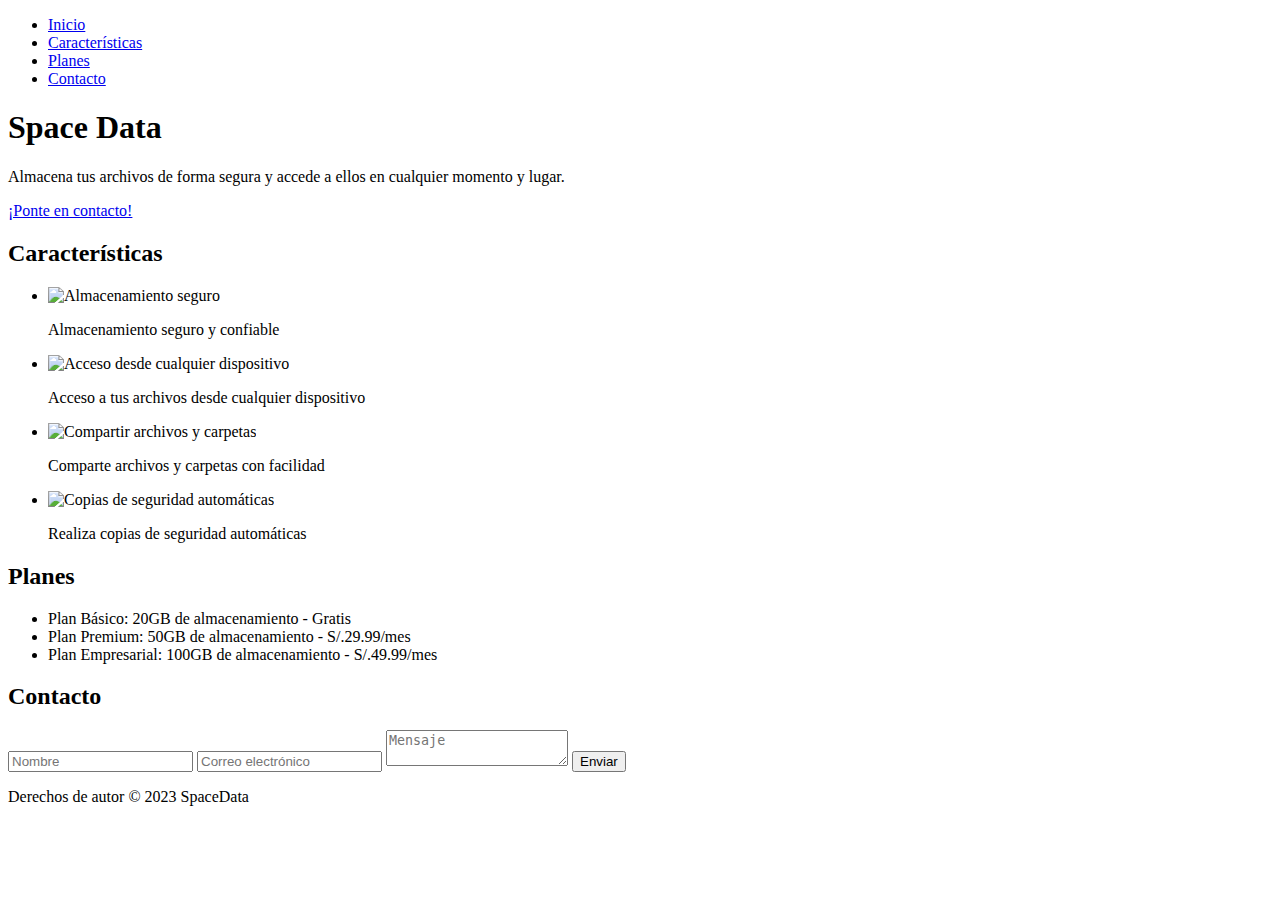
==== index.html @ a456f1f5 "Update index.html" ====
<!DOCTYPE html>
<html lang="es">
<head>
  <meta charset="UTF-8">
  <meta name="viewport" content="width=device-width, initial-scale=1.0">
  <title>SpaceData</title>
  <link rel="stylesheet" href="styles.css"> <!-- Archivo CSS para estilos adicionales -->
  <link rel="icon" href = "icono.ico">
  <script>
    function mostrarMensaje() {
      alert("Gracias, nos contactaremos pronto contigo.");
      return false; 
    }
  </script>
</head>
<body>
  <header>
    <nav>
      <ul>
        <li><a href="#inicio">Inicio</a></li>
        <li><a href="#caracteristicas">Características</a></li>
        <li><a href="#planes">Planes</a></li>
        <li><a href="#contacto">Contacto</a></li>
      </ul>
    </nav>
  </header>
  
  <section id="inicio">
    <h1>Space Data</h1>
    <p>Almacena tus archivos de forma segura y accede a ellos en cualquier momento y lugar.</p>
    <a href="#contacto" class="cta">¡Ponte en contacto!</a>
  </section>
  
  <section id="caracteristicas">
    <h2>Características</h2>
    <ul>
      <li>
        <img src="almacenamiento-seguro.jpg" alt="Almacenamiento seguro" width="300" height="200">
        <p>Almacenamiento seguro y confiable</p>
      </li>
      <li>
        <img src="acceso-dispositivos.jpg" alt="Acceso desde cualquier dispositivo" width="300" height="200">
        <p>Acceso a tus archivos desde cualquier dispositivo</p>
      </li>
      <li>
        <img src="compartir-archivos.png" alt="Compartir archivos y carpetas" width="300" height="200">
        <p>Comparte archivos y carpetas con facilidad</p>
      </li>
      <li>
        <img src="copias-seguridad.jpg" alt="Copias de seguridad automáticas" width="300" height="200">
        <p>Realiza copias de seguridad automáticas</p>
      </li>
    </ul>
  </section>
  
  <section id="planes">
    <h2>Planes</h2>
    <ul>
      <li>Plan Básico: 20GB de almacenamiento - Gratis</li>
      <li>Plan Premium: 50GB de almacenamiento - S/.29.99/mes</li>
      <li>Plan Empresarial: 100GB de almacenamiento - S/.49.99/mes</li>
    </ul>
  </section>
  
  <section id="contacto">
    <h2>Contacto</h2>
    <form onsubmit="return mostrarMensaje()">
      <input type="text" name="nombre" placeholder="Nombre" required>
      <input type="email" name="email" placeholder="Correo electrónico" required>
      <textarea name="mensaje" placeholder="Mensaje" required></textarea>
      <input type="submit" value="Enviar">
    </form>
  </section>
  
  <footer>
    <p>Derechos de autor &copy; 2023 SpaceData</p>
  </footer>
</body>
</html>
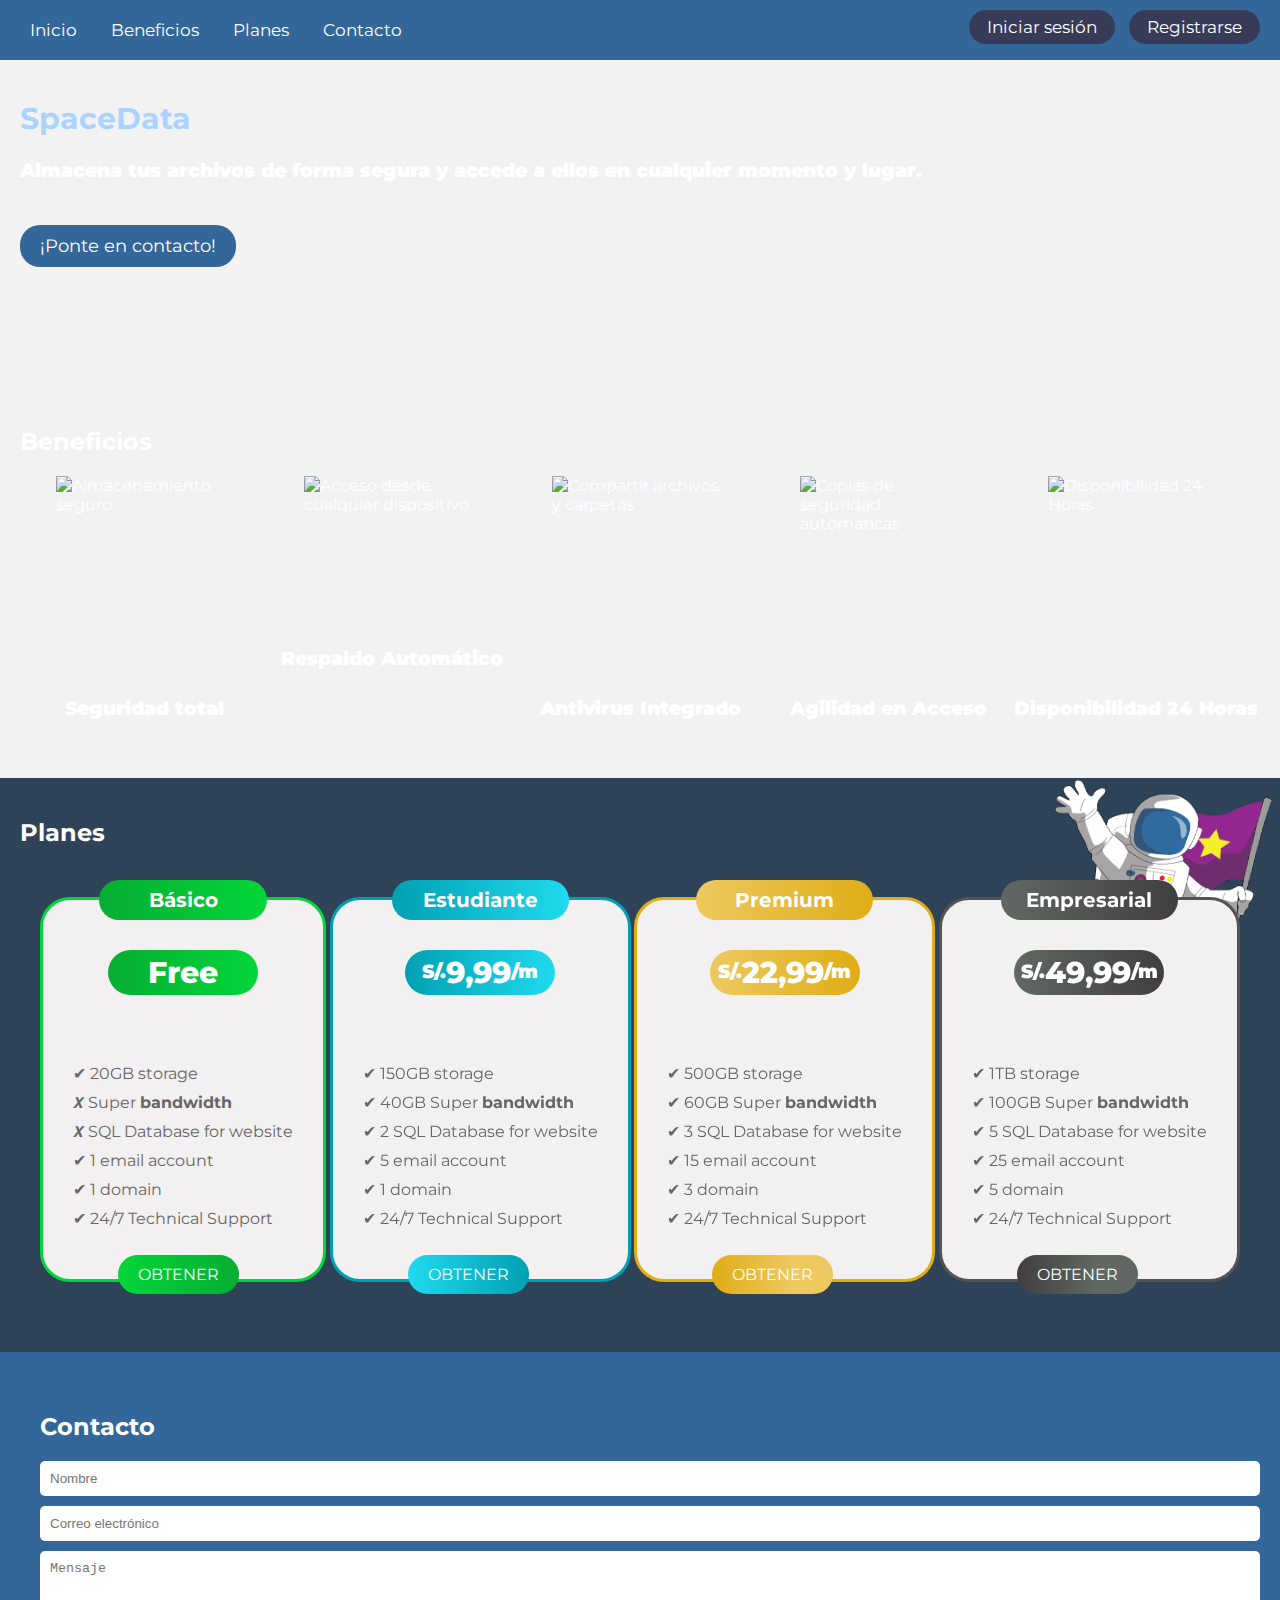
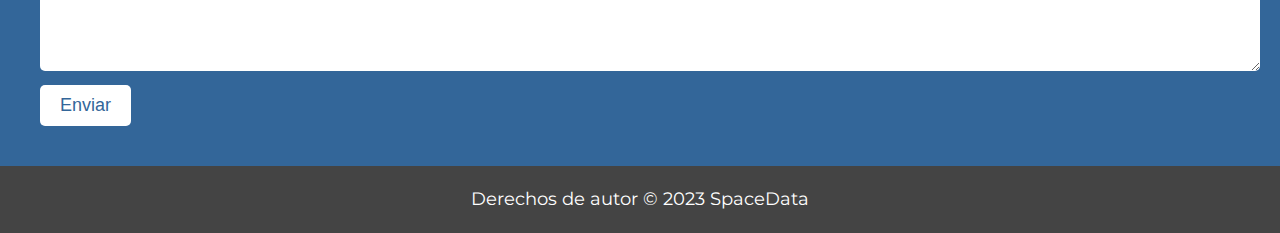
==== commit 48abda05: "Add files via upload" ====
--- a/index.html
+++ b/index.html
@@ -4,76 +4,181 @@
   <meta charset="UTF-8">
   <meta name="viewport" content="width=device-width, initial-scale=1.0">
   <title>SpaceData</title>
+  <link rel="preconnect" href="https://fonts.googleapis.com">
+  <link rel="preconnect" href="https://fonts.gstatic.com" crossorigin>
+  <link href="https://fonts.googleapis.com/css2?family=Montserrat:wght@300&family=Satisfy&display=swap" rel="stylesheet">
   <link rel="stylesheet" href="styles.css"> <!-- Archivo CSS para estilos adicionales -->
-  <link rel="icon" href = "icono.ico">
-  <script>
-    function mostrarMensaje() {
-      alert("Gracias, nos contactaremos pronto contigo.");
-      return false; 
-    }
-  </script>
+  <link rel="icon" href="iconospace.ico">
+  <script src="funciones.js"></script> <!-- Archivo JavaScript con las funciones -->
 </head>
 <body>
   <header>
     <nav>
       <ul>
         <li><a href="#inicio">Inicio</a></li>
-        <li><a href="#caracteristicas">Características</a></li>
+        <li><a href="#caracteristicas">Beneficios</a></li>
         <li><a href="#planes">Planes</a></li>
         <li><a href="#contacto">Contacto</a></li>
+<div id="botones-esquina">
+  <button onclick="location.href='iniciar_sesion.html'">Iniciar sesión</button>
+  <button onclick="location.href='registrarse.html'">Registrarse</button>
+</div>
       </ul>
     </nav>
   </header>
-  
   <section id="inicio">
-    <h1>Space Data</h1>
+    <h1>SpaceData</h1>
     <p>Almacena tus archivos de forma segura y accede a ellos en cualquier momento y lugar.</p>
     <a href="#contacto" class="cta">¡Ponte en contacto!</a>
   </section>
-  
   <section id="caracteristicas">
-    <h2>Características</h2>
+    <h2>Beneficios</h2>
     <ul>
       <li>
-        <img src="almacenamiento-seguro.jpg" alt="Almacenamiento seguro" width="300" height="200">
-        <p>Almacenamiento seguro y confiable</p>
+        <img src="seguridad-total.png" alt="Almacenamiento seguro" width="176" height="200">
+        <p>Seguridad total</p>
       </li>
       <li>
-        <img src="acceso-dispositivos.jpg" alt="Acceso desde cualquier dispositivo" width="300" height="200">
-        <p>Acceso a tus archivos desde cualquier dispositivo</p>
+        <img src="respaldo-automatico.png" alt="Acceso desde cualquier dispositivo" width="176" height="150">
+        <p>Respaldo Automático</p>
       </li>
       <li>
-        <img src="compartir-archivos.png" alt="Compartir archivos y carpetas" width="300" height="200">
-        <p>Comparte archivos y carpetas con facilidad</p>
+        <img src="antivirus-integrado.png" alt="Compartir archivos y carpetas" width="176" height="200">
+        <p>Antivirus Integrado</p>
       </li>
       <li>
-        <img src="copias-seguridad.jpg" alt="Copias de seguridad automáticas" width="300" height="200">
-        <p>Realiza copias de seguridad automáticas</p>
+        <img src="agilidad-acceso.png" alt="Copias de seguridad automáticas" width="176" height="200">
+        <p>Agilidad en Acceso</p>
+      </li>
+      <li>
+        <img src="disponibilidad-24horas.png" alt="Disponibilidad 24 Horas" width="176" height="200">
+        <p>Disponibilidad 24 Horas</p>
       </li>
     </ul>
   </section>
-  
-  <section id="planes">
-    <h2>Planes</h2>
-    <ul>
-      <li>Plan Básico: 20GB de almacenamiento - Gratis</li>
-      <li>Plan Premium: 50GB de almacenamiento - S/.29.99/mes</li>
-      <li>Plan Empresarial: 100GB de almacenamiento - S/.49.99/mes</li>
-    </ul>
+  <section class="pp-section" id="planes">
+  <img src="imagenastro.png" alt="Imagen 2" class="img-3d img-3d2">
+    <div class="container"> 
+      <div class="row">
+        <div class="col-12">
+          <div class="section-header text-center">
+            <h2 class="sub-title"> Planes
+            </h2>
+          </div>
+        </div>
+      </div>
+      <div class="row plan-table">
+        <div id="planes-container">
+        <div class="col-lg-4 col-md6">
+          <div class="plan-style blue-shadow">
+            <div class="plan-style-bg blue-bg-img"></div>
+            <div class="plan-header">
+              <h3 class="bg-blue">Básico</h3>
+              <p class="price bg-blue"> <span class="price-digit">Free</span></p>
+            </div>
+            <div class="plan-detail">
+              <ul>
+                <li>✔	20GB storage</li>
+                <li>𝙓	Super <b>bandwidth</b></li>
+                <li>𝙓	SQL Database for website</li>
+                <li>✔	1 email account</li>
+                <li>✔	1 domain</li>
+                <li>✔	24/7 Technical Support</li>
+              </ul>
+            </div>
+            <div class="plan-bottom">
+              <a href="#!" class="plan-button bg-blue-btn">Obtener</a>
+            </div>
+          </div>
+        </div>
+
+
+        <div class="col-lg-4 col-md6">
+          <div class="plan-style orange-shadow">
+            <div class="plan-style-bg orange-bg-img"></div>
+            <div class="plan-header">
+              <h3 class="bg-orange">Estudiante</h3>
+              <p class="price bg-orange">S/. <span class="price-digit">9,99</span>/m</p>
+            </div>
+            <div class="plan-detail">
+              <ul>
+                <li>✔	150GB storage</li>
+                <li>✔	40GB Super <b>bandwidth</b></li>
+                <li>✔	2 SQL Database for website</li>
+                <li>✔	5 email account</li>
+                <li>✔	1 domain</li>
+                <li>✔	24/7 Technical Support</li>
+              </ul>
+            </div>
+            <div class="plan-bottom">
+              <a href="#!" class="plan-button bg-orange-btn">Obtener</a>
+            </div>
+          </div>
+        </div>
+
+        <div class="col-lg-4 col-md6">
+          <div class="plan-style green-shadow">
+            <div class="plan-style-bg green-bg-img"></div>
+            <div class="plan-header">
+              <h3 class="bg-green">Premium</h3>
+              <p class="price bg-green">S/. <span class="price-digit">22,99</span>/m</p>
+            </div>
+            <div class="plan-detail">
+              <ul>
+                <li>✔	500GB storage</li>
+                <li>✔	60GB Super <b>bandwidth</b></li>
+                <li>✔	3 SQL Database for website</li>
+                <li>✔	15 email account</li>
+                <li>✔	3 domain</li>
+                <li>✔	24/7 Technical Support</li>
+              </ul>
+            </div>
+            <div class="plan-bottom">
+              <a href="#!" class="plan-button bg-green-btn">Obtener</a>
+            </div>
+            </div>
+          </div>
+
+          <div class="col-lg-4 col-md6">
+            <div class="plan-style black-shadow">
+              <div class="plan-style-bg black-bg-img"></div>
+              <div class="plan-header">
+                <h3 class="bg-black">Empresarial</h3>
+                <p class="price bg-black">S/. <span class="price-digit">49,99</span>/m</p>
+              </div>
+              <div class="plan-detail">
+                <ul>
+                  <li>✔	1TB storage</li>
+                  <li>✔	100GB Super <b>bandwidth</b></li>
+                  <li>✔	5 SQL Database for website</li>
+                  <li>✔	25 email account</li>
+                  <li>✔	5 domain</li>
+                  <li>✔	24/7 Technical Support</li>
+                </ul>
+              </div>
+              <div class="plan-bottom">
+                <a href="#!" class="plan-button bg-black-btn">Obtener</a>
+              </div>
+              </div>
+            </div>
+          </div>
+
+
+        </div>
+      </div>
+    </div>
   </section>
-  
   <section id="contacto">
     <h2>Contacto</h2>
-    <form onsubmit="return mostrarMensaje()">
+    <form id="contacto-form" onsubmit="return mostrarMensaje()">
       <input type="text" name="nombre" placeholder="Nombre" required>
       <input type="email" name="email" placeholder="Correo electrónico" required>
       <textarea name="mensaje" placeholder="Mensaje" required></textarea>
       <input type="submit" value="Enviar">
     </form>
-  </section>
-  
+  </section>  
   <footer>
     <p>Derechos de autor &copy; 2023 SpaceData</p>
   </footer>
 </body>
-</html>
+</html>--- a/styles.css
+++ b/styles.css
@@ -0,0 +1,480 @@
+body {
+  font-family: 'Montserrat', sans-serif;
+  margin: 0;
+  padding: 0;
+  background-color: #f2f2f2;
+  background-image: url('fondo.gif');
+  background-repeat: repeat;
+  animation: backgroundAnimation 15s linear infinite;
+  background-position: bottom;  
+}
+
+@keyframes backgroundAnimation {
+  0% {
+    background-position: 0% 0%;
+  }
+  100% {
+    background-position: 100% 100%;
+  }
+}
+
+header {
+  background-color: #336699;
+  padding: 20px;
+}
+
+nav ul {
+  list-style: none;
+  padding: 0;
+  margin: 0;
+}
+
+nav ul li {
+  display: inline;
+  margin-right: 10px;
+}
+
+nav ul li a {
+  text-decoration: none;
+  color: #fff;
+  padding: 10px;
+  font-size: 17px;
+  border-radius: 5px;
+  transition: background-color 0.3s ease;
+}
+
+nav ul li a:hover {
+  background-color: rgba(255, 255, 255, 0.17);
+}
+
+section {
+  color: white;
+  padding: 20px;
+}
+
+section p {
+  font-size: 19px;
+  font-weight: 1000;
+  font-style: bold;
+  line-height: 1.5;
+}
+
+h1 {
+  color: #aad4ff;
+  font-size: 30px;
+  margin-bottom: 20px;
+}
+
+p {
+  font-size: 18px;
+  line-height: 1.5;
+}
+
+.cta {
+  display: inline-block;
+  background-color: #336699;
+  color: #fff;
+  padding: 10px 20px;
+  text-decoration: none;
+  border-radius: 20px;
+  font-size: 18px;
+  margin-top: 20px;
+}
+
+.cta:hover{
+  background-color: #033346;
+}
+
+#caracteristicas h2 {
+  margin-top: 120px;
+}
+
+#caracteristicas ul {
+  display: flex;
+  flex-wrap: wrap; 
+  justify-content: space-between;
+  list-style-type: none;
+  padding: 0;
+}
+
+#caracteristicas li {
+  flex: 1; /* Hace que los elementos tengan igual ancho y se ajusten horizontalmente */
+  margin-bottom: 0px; /* Espacio entre elementos en la dirección vertical */
+}
+
+#caracteristicas img {
+  max-width: 100%;
+  height: auto;
+  display: block;
+  margin: 0 auto;
+}
+
+#caracteristicas li:last-child {
+  margin-right: 0; /* Elimina el margen derecho de la última imagen */
+}
+
+#caracteristicas img {
+  max-width: 100%;
+  height: auto;
+  display: block;
+  margin: 0 auto; /* Centrar horizontalmente dentro de su contenedor */
+}
+
+#caracteristicas p {
+  text-align: center;
+
+}
+
+.sub_title{
+  margin-top: 20px;
+  font-weight: 600;
+  color: #555;
+  margin-bottom: 60px;
+}
+
+.pp-section {
+  background-color: #2e4358;
+  background-size: 600% 600%;
+  padding: 70px 0 20px 0;
+  position: relative; /* Establecemos el contexto de posición relativa */
+}
+
+/* Estilo de las imágenes 3D */
+.img-3d {
+  position: absolute; /* Establecemos posición absoluta para controlar su posición */
+  transform-style: preserve-3d; /* Habilitamos la preservación de la perspectiva 3D */
+}
+
+.img-3d2 {
+  width: 250px;
+  height: 250px;
+  top: 0px;
+  right: 0px; /* Posición desde la derecha */
+  transform: rotateY(-30deg) rotateX(10deg);
+}
+
+.section-header{
+  margin-bottom: 50px;
+  margin-top: -50px;
+  margin-left: 20px;
+
+}
+#planes-container {
+  display: flex;
+  justify-content: space-between; 
+  margin-top: 50px; /* Agregar un margen superior */
+  margin-bottom: 20px; /* Agregar un margen inferior */
+  margin-left: 40px;
+  margin-right: 40px;
+}
+.plan-style {
+  display: inline-block; /* Hace que los elementos se muestren en línea */
+  vertical-align: top; /* Alinea los elementos en la parte superior */
+  background-color: #f2f0f0;
+  position: relative;
+  border-radius: 30px;
+  transition: all .3s ease-in-out;
+  margin-bottom: 30px; /* Espacio entre elementos */
+  
+}
+
+/* Eliminar el margen derecho del último elemento para evitar exceso de espacio */
+.plan-style:last-child {
+  margin-right: 0;
+}
+
+.plan-style .bg-blue{
+  background: linear-gradient(to left, #02d639, #06ad32);
+}
+
+.plan-style .bg-blue-btn{
+  background: linear-gradient(to right, #02d639, #06ad32,#06ad32,#02d639 );
+  background-size: 300% 100%;
+}
+
+.plan-style .bg-blue-btn:hover{
+  background-position: 100% 0;
+  color: #fff;
+  box-shadow: 0px 7px 15px #eee;
+  transition: all .3s ease-in-out;
+}
+
+.plan-style .bg-orange{
+  background: linear-gradient(to left, #20daef, #00a0b2);
+}
+
+.plan-style .bg-orange-btn{
+  background: linear-gradient(to right, #20daef, #00a0b2,#00a0b2,#20daef );
+  background-size: 300% 100%;
+}
+
+.plan-style .bg-orange-btn:hover{
+  background-position: 100% 0;
+  color: #fff;
+  box-shadow: 0px 7px 15px #eee;
+  transition: all .3s ease-in-out;
+}
+
+.plan-style .bg-green{
+  background: linear-gradient(to left, #dfad16, #edc95f );
+}
+
+.plan-style .bg-green-btn{
+  background: linear-gradient(to right, #dfad16 , #edc95f ,#edc95f ,#efb810 );
+  background-size: 200% 100%;
+}
+
+.plan-style .bg-green-btn:hover{
+  background-position: 100% 0;
+  color: #fff;
+  box-shadow: 0px 7px 15px #eee;
+  transition: all .3s ease-in-out;
+}
+
+.plan-style .bg-black{
+  background: linear-gradient(to left, #3f3f3f, #616863);
+}
+
+.plan-style .bg-black-btn{
+  background: linear-gradient(to right, #3f3f3f, #616863,#616863,#3f3f3f );
+  background-size: 200% 100%;
+}
+
+.plan-style .bg-black-btn:hover{
+  background-position: 100% 0;
+  color: #fff;
+  box-shadow: 0px 7px 15px #eee;
+  transition: all .3s ease-in-out;
+}
+
+.plan-style .blue-bg-img{
+  background-image: url(../img/plan-bg.png);
+  background-size: 100%;
+  background-position: center;
+  background-blend-mode: overlay;
+  background-color: rgba(255, 255, 255, 0.05);
+}
+
+.plan-style .orange-bg-img{
+  background-image: url(../img/plan-bg.png);
+  background-size: 100%;
+  background-position: center;
+  background-blend-mode: overlay;
+  background-color: rgba(255, 255, 255, 0.05);
+  opacity: -7;
+}
+
+.plan-style .green-bg-img{
+  background-image: url(../img/plan-bg.png);
+  background-size: 100%;
+  background-position: center;
+  background-blend-mode: overlay;
+  background-color: rgba(255, 255, 255, 0.05);
+  opacity: .9;
+}
+
+.plan-style .black-bg-img{
+  background-image: url(../img/plan-bg.png);
+  background-size: 100%;
+  background-position: center;
+  background-blend-mode: overlay;
+  background-color: rgba(255, 255, 255, 0.05);
+  opacity: .15;
+}
+
+ .plan-syle-bg{
+  width: 100%;
+  height: 100%;
+  position: absolute;
+  top: 0;
+  left: 0;
+  border-radius: 30px;
+} 
+
+.plan-style .plan-header{
+  padding: 30px 0 20px 0;
+  z-index: 0;
+  position: relative;
+}
+
+.plan-style .plan-header h3{
+  width: 60%;
+  padding: 0px 0px;
+  margin: -50px auto 0;
+  border-radius: 40px;
+  line-height: 40px;
+  font-size: 20px;
+  font-weight: 700;
+  color: #fff;
+  text-transform: capitalize;
+  text-align: center;
+}
+
+.plan-style .plan-header .price{
+  width: 150px;
+  margin: 30px auto -2px;
+  border-radius: 50px;
+  display: flex;
+  color: #fff;
+  align-items: center;
+  justify-content: center;
+  background-repeat: no-repeat;
+  transition: all .3s ease-in-out;
+}
+
+.plan-style .plan-header .price .price-digit{
+  font-size: 30px;
+  font-weight: 800;
+}
+
+.plan-style .plan-detail{
+  z-index: 1;
+  position: relative;
+}
+
+.plan-style .plan-detail ul{
+  padding: 30px;
+  list-style-type: none;
+  color: #666;
+}
+
+.plan-style .plan-detail ul li{
+  padding: 5px 0;
+}
+
+.plan-style .plan-buttom{
+  margin: 5px;
+  padding: 12px 0 32px 0;
+  position: absolute;
+  overflow: hidden;
+  color: #000;
+}
+
+.plan-style .plan-button{
+  padding: 10px 20px;
+  font-size: 16px;
+  color: #fff;
+  border: 1px solid #111;
+  border: none;
+  border-radius: 40px;
+  background-repeat: no-repeat;
+  text-transform: uppercase;
+  text-decoration: none;
+  transition: all .3s ease-in-out;
+  position: absolute; 
+  transform: translateX(62%); 
+  bottom: -15px;
+}
+
+.plan-style.blue-shadow{
+  border: 3px solid #02d639;
+}
+
+.plan-style.blue-shadow:hover{
+  box-shadow: 0px 0px 30px -1px #02d639;
+  border: 2px solid transparent;
+}
+
+.plan-style.active{
+  box-shadow: 0px 0px 30px -10px #f83600;
+}
+
+.plan-style.orange-shadow{
+  border: 3px solid #00a0b2;
+}
+
+.plan-style.orange-shadow:hover{
+  box-shadow: 0px 0px 30px -1px #00a0b2;
+  border: 2px solid transparent;
+}
+
+.plan-style.green-shadow{
+  border: 3px solid #dfad16;
+}
+
+.plan-style.green-shadow:hover{
+  box-shadow: 0px 0px 30px -1px #dfad16;
+  border: 2px solid transparent;
+}
+
+.plan-style.black-shadow{
+  border: 3px solid #565353;
+}
+
+.plan-style.black-shadow:hover{
+  box-shadow: 0px 0px 30px -1px #d0c9c9;
+  border: 2px solid transparent;
+}
+
+#contacto {
+  background-color: #336699;
+  padding: 40px;
+}
+
+#contacto h2 {
+  color: #fff;
+  font-size: 24px;
+  margin-bottom: 20px;
+}
+
+#contacto input[type="text"],
+#contacto input[type="email"],
+#contacto textarea {
+  width: 100%;
+  padding: 10px;
+  margin-bottom: 10px;
+  border-radius: 5px;
+  border: none;
+}
+
+#contacto textarea {
+  height: 100px;
+}
+
+#contacto input[type="submit"] {
+  display: block;
+  background-color: #fff;
+  color: #336699;
+  border: none;
+  padding: 10px 20px;
+  border-radius: 5px;
+  font-size: 18px;
+  cursor: pointer;
+}
+
+footer {
+  background-color: #444;
+  color: #fff;
+  padding: 20px;
+  text-align: center;
+}
+
+footer p {
+  margin: 0;
+}
+
+/* Estilos para los botones de inicio de sesión y registro */
+#botones-esquina {
+  position: absolute;
+  top: 10px;
+  right: 20px;
+  z-index: 9999;
+  transition: top 0.5s ease;
+}
+
+#botones-esquina button {
+  font-family: 'Montserrat', sans-serif;
+  background-color: #373b57;
+  color: #fff;
+  border: none;
+  padding: 7px 18px;
+  border-radius: 20px;
+  font-size: 17px;
+  margin-left: 10px;
+  cursor: pointer;
+  transition: background-color 0.5s ease;
+}
+
+#botones-esquina button:hover {
+  background-color: #4881ba;
+}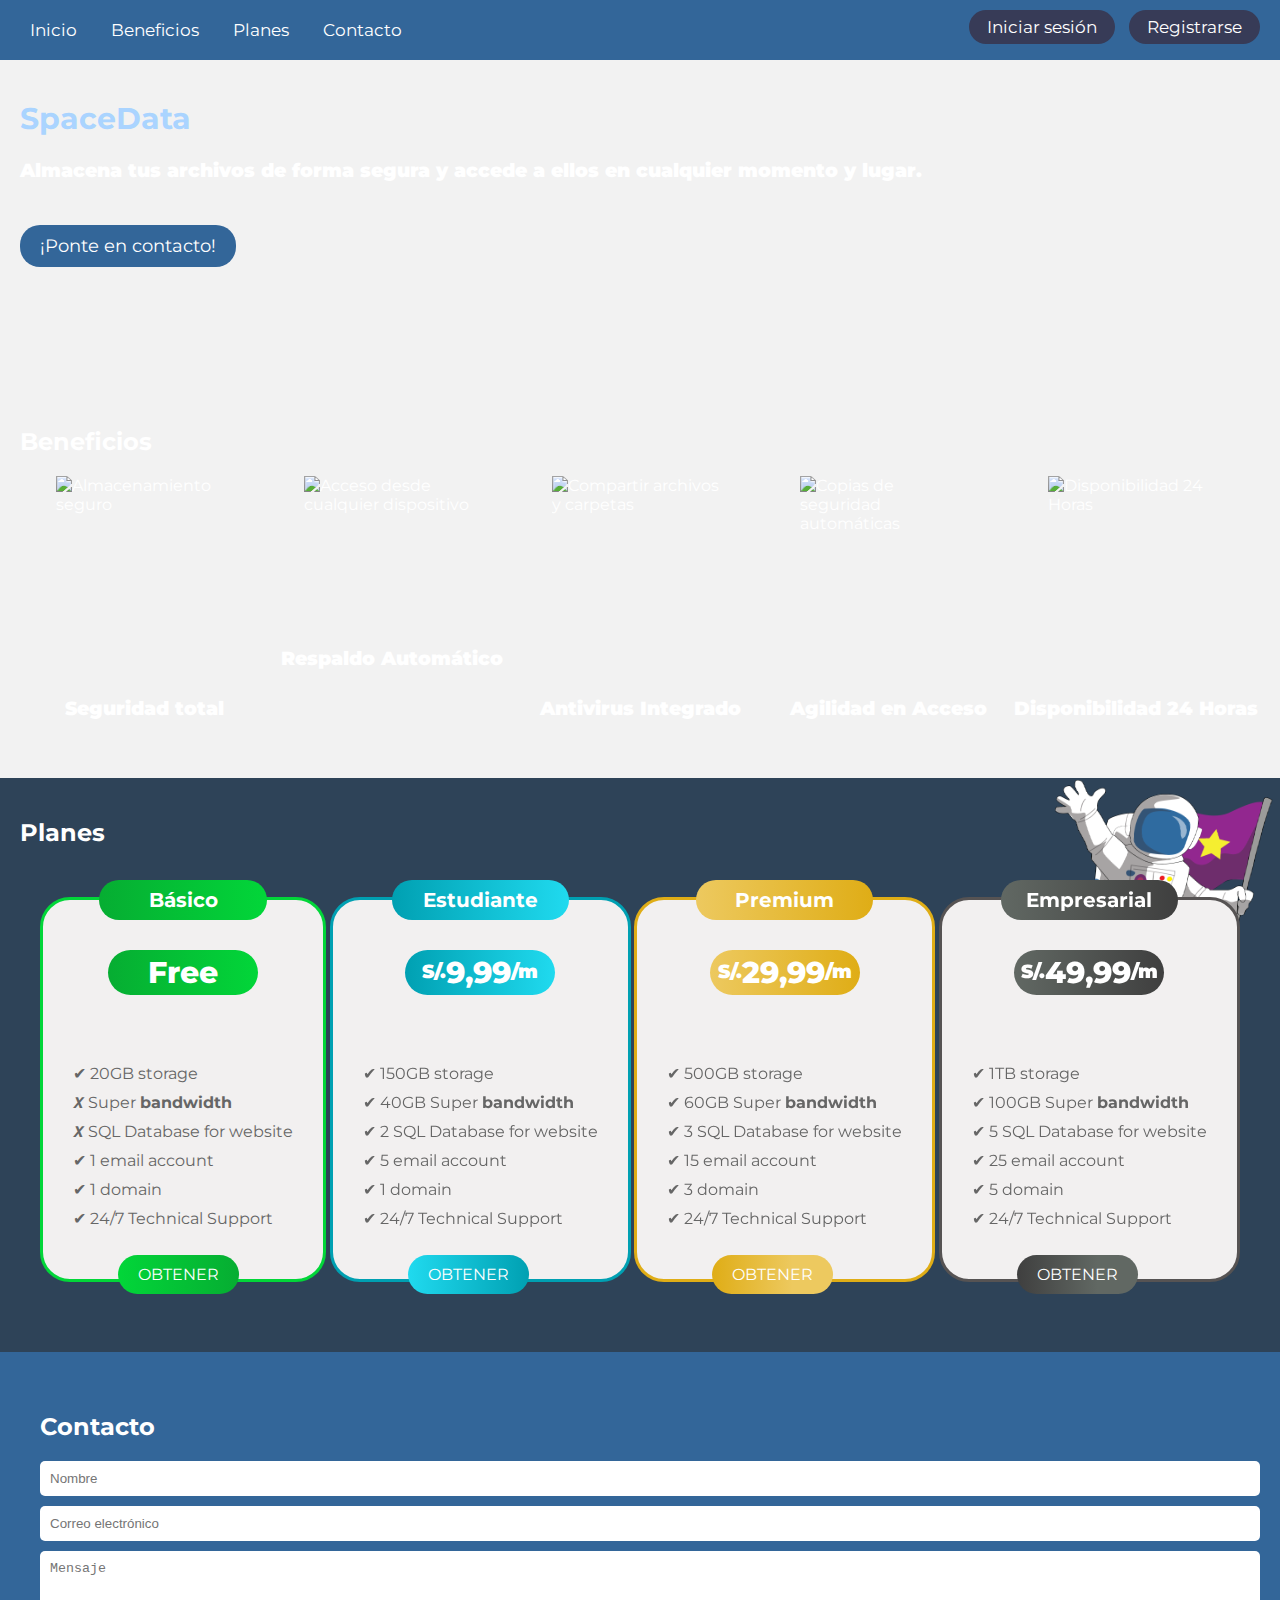
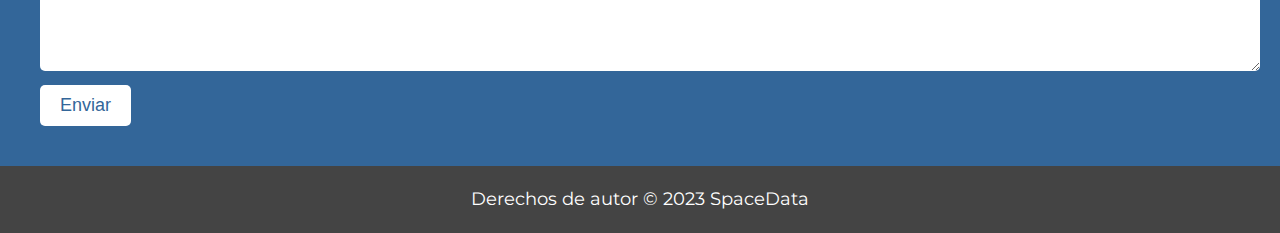
==== commit 4c7b8838: "Update index.html" ====
--- a/index.html
+++ b/index.html
@@ -121,7 +121,7 @@
             <div class="plan-style-bg green-bg-img"></div>
             <div class="plan-header">
               <h3 class="bg-green">Premium</h3>
-              <p class="price bg-green">S/. <span class="price-digit">22,99</span>/m</p>
+              <p class="price bg-green">S/. <span class="price-digit">29,99</span>/m</p>
             </div>
             <div class="plan-detail">
               <ul>
@@ -181,4 +181,4 @@
     <p>Derechos de autor &copy; 2023 SpaceData</p>
   </footer>
 </body>
-</html>+</html>
